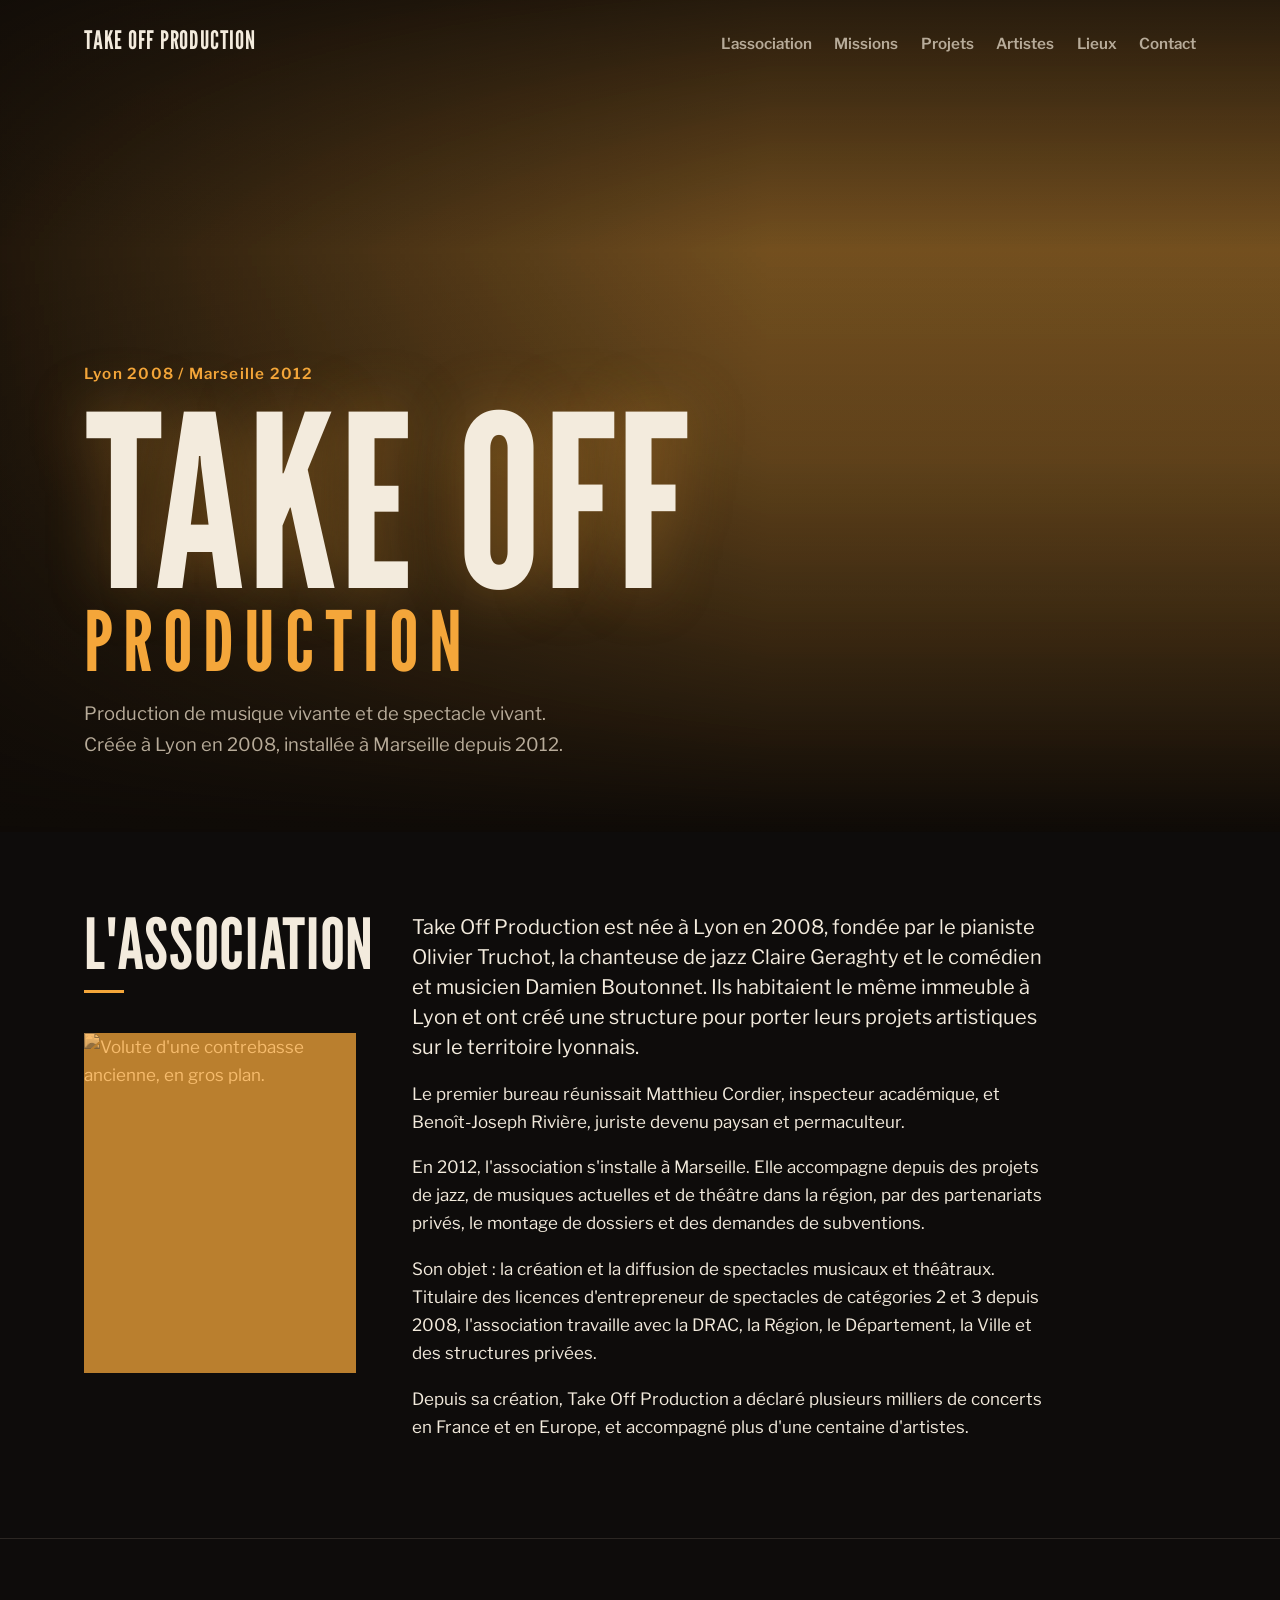
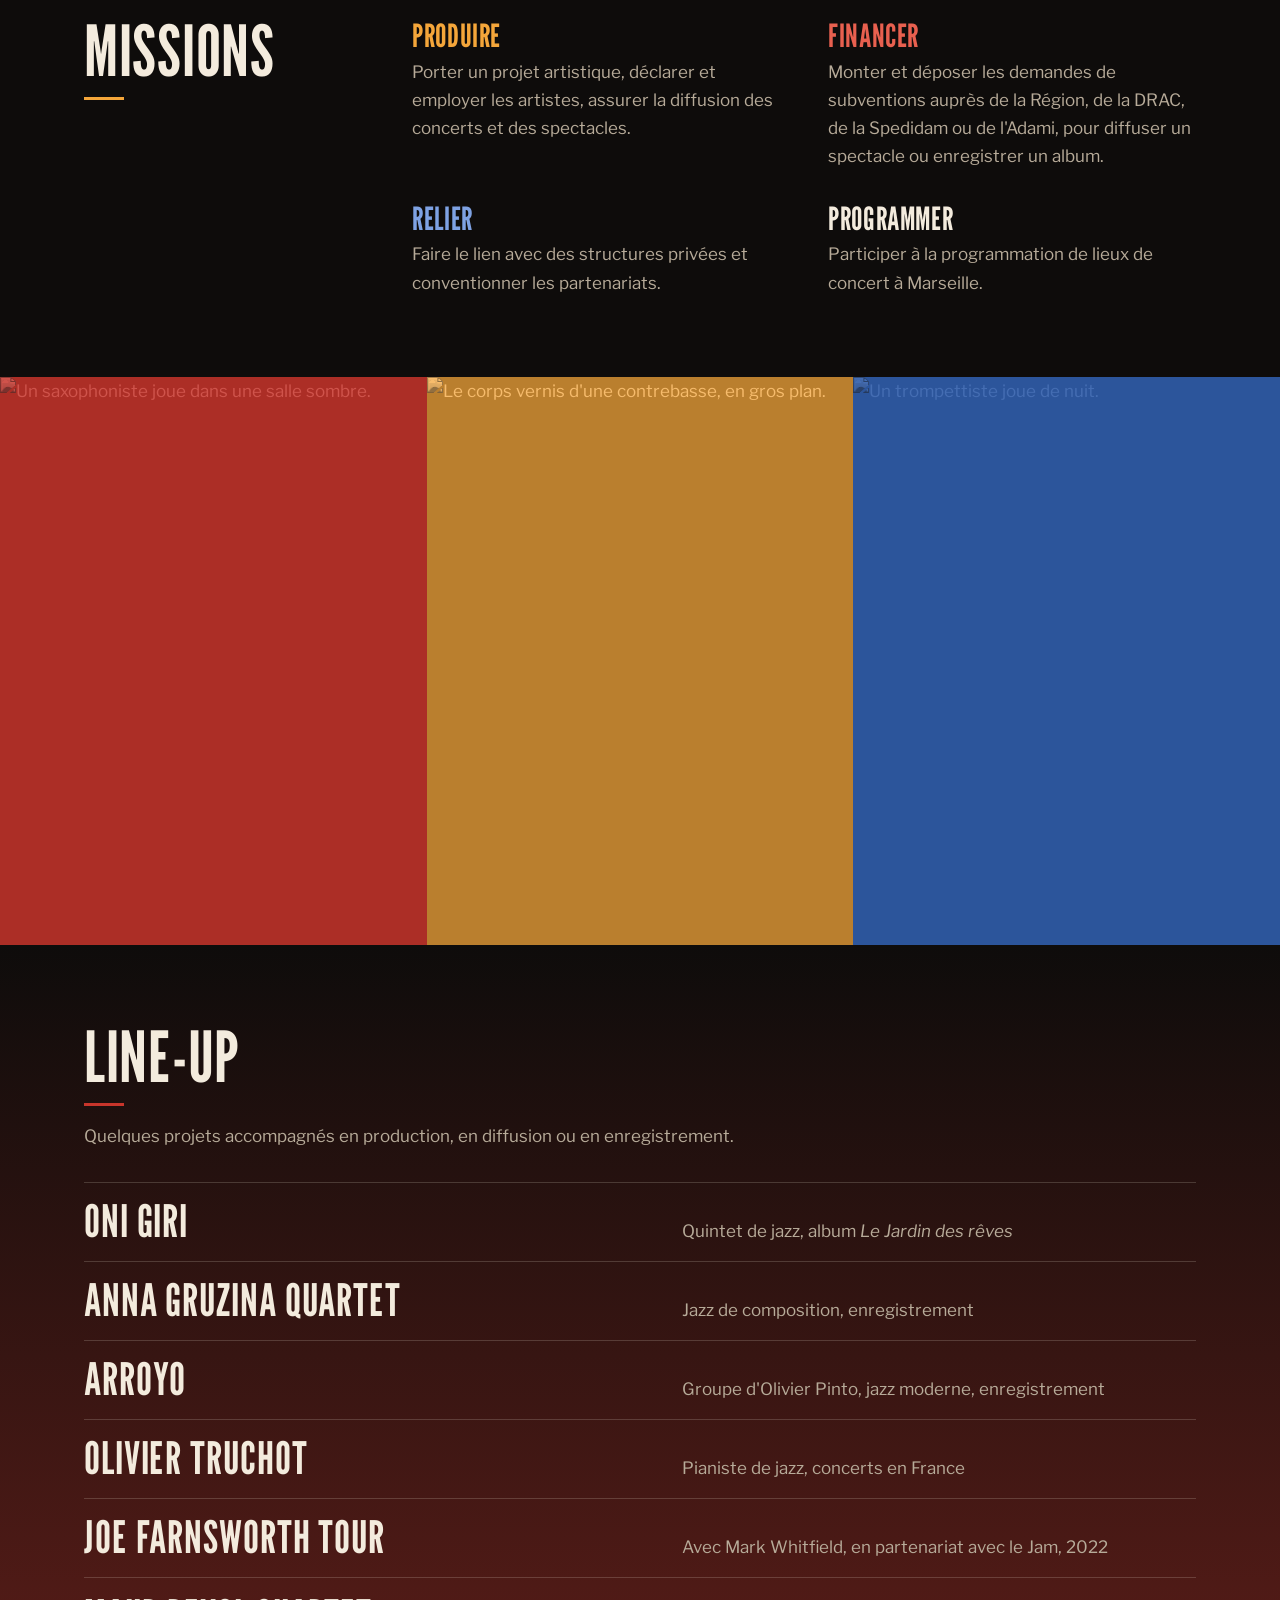
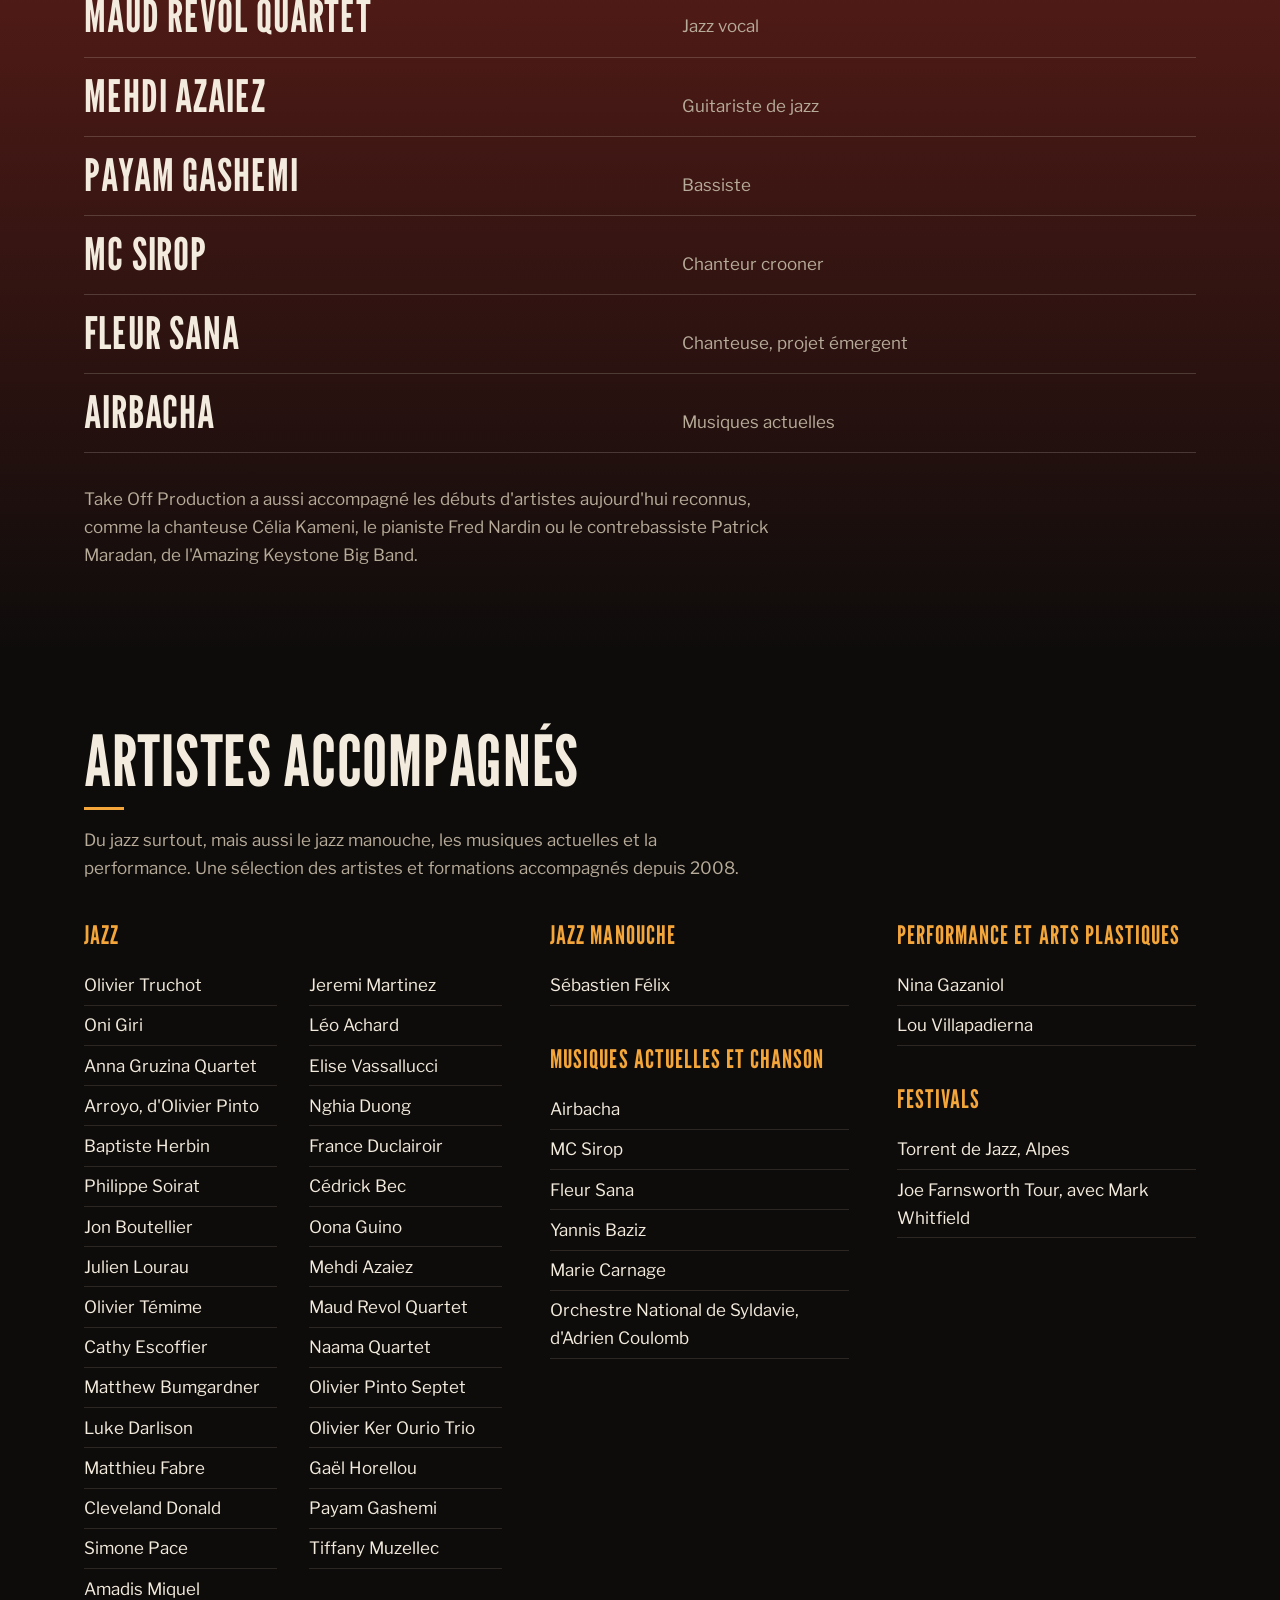
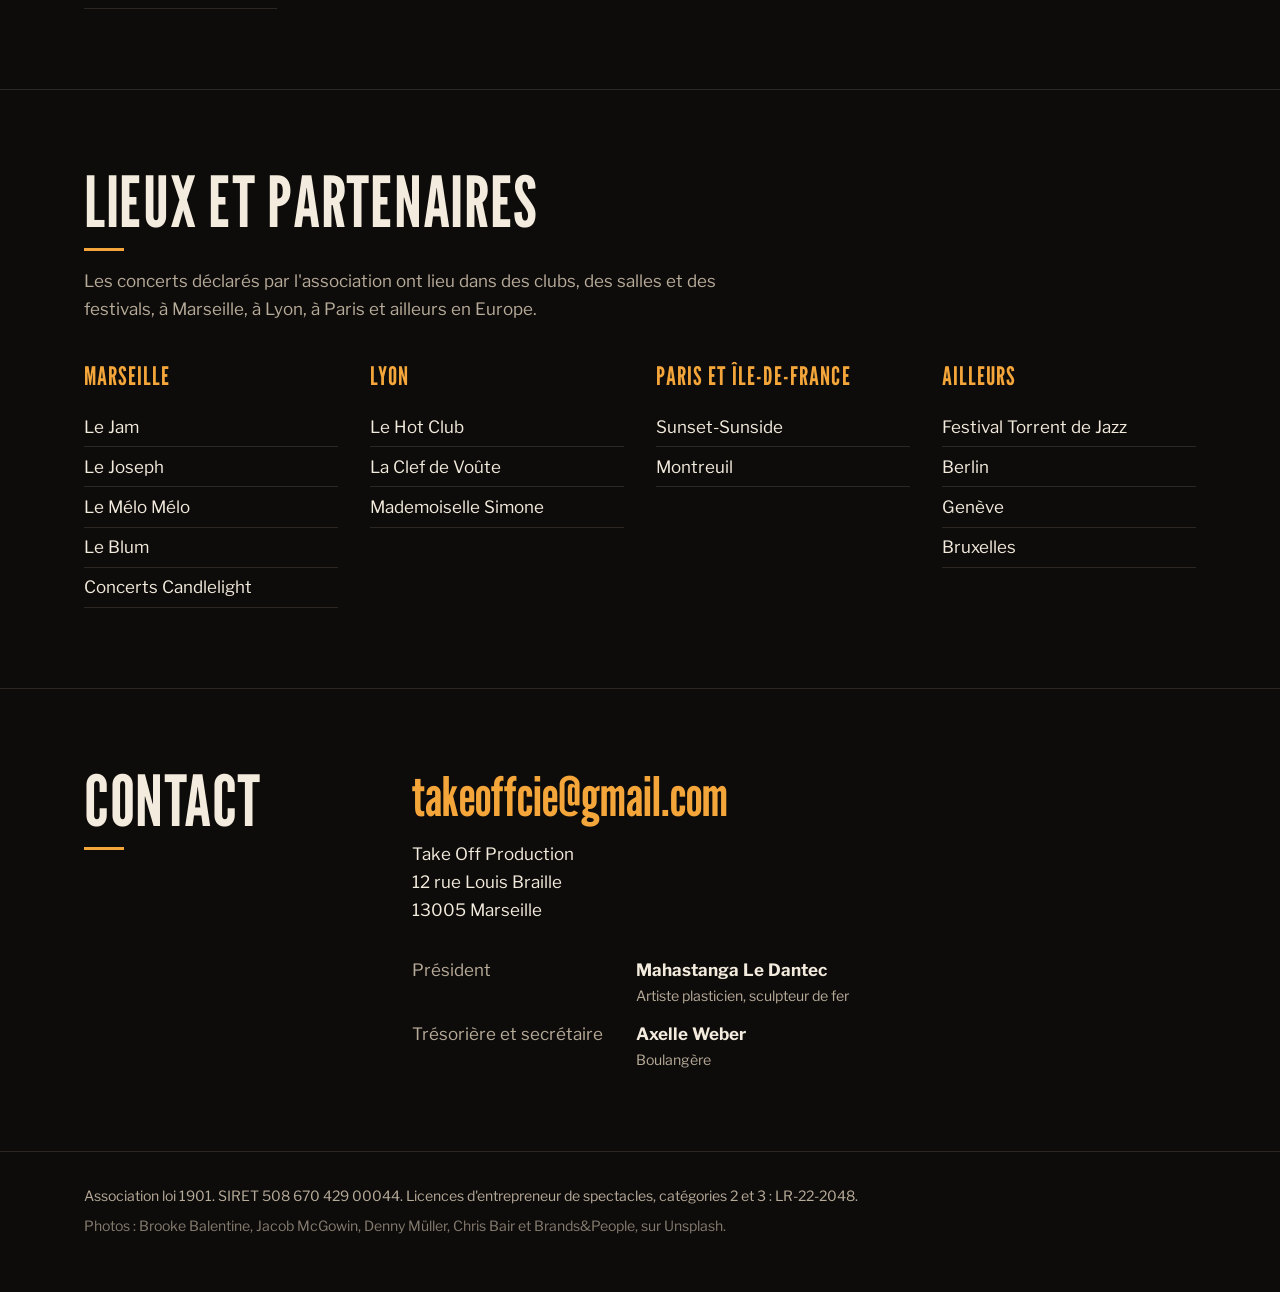
==== lumiere.html @ 148efffb "Proposition lumière de scène (lumiere.html) Co-Authored-By: Claude Opus 5.5 <noreply@anthropic.com> " ====
<!doctype html>
<html lang="fr">
<head>
<meta name="robots" content="noindex">
<meta charset="utf-8">
<meta name="viewport" content="width=device-width, initial-scale=1">
<title>Take Off Production (proposition lumière), production de musique et de spectacle vivant à Marseille</title>
<meta name="description" content="Association de production de musique vivante et de spectacle vivant, créée à Lyon en 2008 et installée à Marseille depuis 2012 : production, demandes de subventions, partenariats, programmation.">
<link rel="preconnect" href="https://fonts.googleapis.com">
<link rel="preconnect" href="https://fonts.gstatic.com" crossorigin>
<link href="https://fonts.googleapis.com/css2?family=League+Gothic&family=Libre+Franklin:ital,wght@0,400;0,600;0,700;1,400&display=swap" rel="stylesheet">
<link rel="stylesheet" href="lumiere.css?v=1">
</head>
<body>

<header class="top">
  <div class="wrap top-inner">
    <a class="mark" href="#">Take Off Production</a>
    <nav aria-label="Menu principal">
      <a href="#association">L'association</a>
      <a href="#missions">Missions</a>
      <a href="#projets">Projets</a>
      <a href="#artistes">Artistes</a>
      <a href="#lieux">Lieux</a>
      <a href="#contact">Contact</a>
    </nav>
  </div>
</header>

<main>

<section class="hero">
  <div class="hero-photo" style="background-image:url('https://images.unsplash.com/photo-1760160741459-6c69336c5230?auto=format&fit=crop&w=2000&q=70')" role="img" aria-label="Un contrebassiste joue sur une scène sombre."></div>
  <div class="beam" aria-hidden="true"></div>
  <div class="wrap hero-inner">
    <p class="kicker">Lyon 2008 / Marseille 2012</p>
    <h1><span>Take Off</span><span>Production</span></h1>
    <p class="hero-lede">Production de musique vivante et de spectacle vivant. Créée à Lyon en 2008, installée à Marseille depuis 2012.</p>
  </div>
</section>

<section id="association" class="block">
  <div class="wrap two-col">
    <h2>L'association</h2>
    <figure class="side-photo"><img src="https://images.unsplash.com/photo-1760160741565-83cef6e7a700?auto=format&fit=crop&w=900&q=70" alt="Volute d'une contrebasse ancienne, en gros plan." loading="lazy"></figure>
    <div class="prose">
      <p>Take Off Production est née à Lyon en 2008, fondée par le pianiste Olivier Truchot, la chanteuse de jazz Claire Geraghty et le comédien et musicien Damien Boutonnet. Ils habitaient le même immeuble à Lyon et ont créé une structure pour porter leurs projets artistiques sur le territoire lyonnais.</p>
      <p>Le premier bureau réunissait Matthieu Cordier, inspecteur académique, et Benoît-Joseph Rivière, juriste devenu paysan et permaculteur.</p>
      <p>En 2012, l'association s'installe à Marseille. Elle accompagne depuis des projets de jazz, de musiques actuelles et de théâtre dans la région, par des partenariats privés, le montage de dossiers et des demandes de subventions.</p>
      <p>Son objet : la création et la diffusion de spectacles musicaux et théâtraux. Titulaire des licences d'entrepreneur de spectacles de catégories 2 et 3 depuis 2008, l'association travaille avec la DRAC, la Région, le Département, la Ville et des structures privées.</p>
      <p>Depuis sa création, Take Off Production a déclaré plusieurs milliers de concerts en France et en Europe, et accompagné plus d'une centaine d'artistes.</p>
    </div>
  </div>
</section>

<section id="missions" class="block">
  <div class="wrap two-col">
    <h2>Missions</h2>
    <ul class="missions">
      <li>
        <h3>Produire</h3>
        <p>Porter un projet artistique, déclarer et employer les artistes, assurer la diffusion des concerts et des spectacles.</p>
      </li>
      <li>
        <h3>Financer</h3>
        <p>Monter et déposer les demandes de subventions auprès de la Région, de la DRAC, de la Spedidam ou de l'Adami, pour diffuser un spectacle ou enregistrer un album.</p>
      </li>
      <li>
        <h3>Relier</h3>
        <p>Faire le lien avec des structures privées et conventionner les partenariats.</p>
      </li>
      <li>
        <h3>Programmer</h3>
        <p>Participer à la programmation de lieux de concert à Marseille.</p>
      </li>
    </ul>
  </div>
</section>

<section class="strip" aria-label="Ambiances de concert">
  <figure class="t-red"><img src="https://images.unsplash.com/photo-1725830071503-d705ef4a0975?auto=format&fit=crop&w=900&q=70" alt="Un saxophoniste joue dans une salle sombre." loading="lazy"></figure>
  <figure class="t-amber"><img src="https://images.unsplash.com/photo-1776611705629-22ca6499222e?auto=format&fit=crop&w=900&q=70" alt="Le corps vernis d'une contrebasse, en gros plan." loading="lazy"></figure>
  <figure class="t-blue"><img src="https://images.unsplash.com/photo-1511192336575-5a79af67a629?auto=format&fit=crop&w=900&q=70" alt="Un trompettiste joue de nuit." loading="lazy"></figure>
</section>

<section id="projets" class="block board-block" style="--bg:url('https://images.unsplash.com/photo-1618861297248-3438b3d9aae9?auto=format&fit=crop&w=2000&q=70')">
  <div class="wrap">
    <h2>Line-up</h2>
    <p class="section-intro">Quelques projets accompagnés en production, en diffusion ou en enregistrement.</p>
    <ol class="lineup">
      <li><strong>Oni Giri</strong><span>Quintet de jazz, album <i>Le Jardin des rêves</i></span></li>
      <li><strong>Anna Gruzina Quartet</strong><span>Jazz de composition, enregistrement</span></li>
      <li><strong>Arroyo</strong><span>Groupe d'Olivier Pinto, jazz moderne, enregistrement</span></li>
      <li><strong>Olivier Truchot</strong><span>Pianiste de jazz, concerts en France</span></li>
      <li><strong>Joe Farnsworth Tour</strong><span>Avec Mark Whitfield, en partenariat avec le Jam, 2022</span></li>
      <li><strong>Maud Revol Quartet</strong><span>Jazz vocal</span></li>
      <li><strong>Mehdi Azaiez</strong><span>Guitariste de jazz</span></li>
      <li><strong>Payam Gashemi</strong><span>Bassiste</span></li>
      <li><strong>MC Sirop</strong><span>Chanteur crooner</span></li>
      <li><strong>Fleur Sana</strong><span>Chanteuse, projet émergent</span></li>
      <li><strong>Airbacha</strong><span>Musiques actuelles</span></li>
    </ol>
    <p class="board-note">Take Off Production a aussi accompagné les débuts d'artistes aujourd'hui reconnus, comme la chanteuse Célia Kameni, le pianiste Fred Nardin ou le contrebassiste Patrick Maradan, de l'Amazing Keystone Big Band.</p>
  </div>
</section>

<section id="artistes" class="block">
  <div class="wrap">
    <h2>Artistes accompagnés</h2>
    <p class="section-intro">Du jazz surtout, mais aussi le jazz manouche, les musiques actuelles et la performance. Une sélection des artistes et formations accompagnés depuis 2008.</p>
    <div class="roster">
      <div>
        <h3>Jazz</h3>
        <ul>
          <li>Olivier Truchot</li>
          <li>Oni Giri</li>
          <li>Anna Gruzina Quartet</li>
          <li>Arroyo, d'Olivier Pinto</li>
          <li>Baptiste Herbin</li>
          <li>Philippe Soirat</li>
          <li>Jon Boutellier</li>
          <li>Julien Lourau</li>
          <li>Olivier Témime</li>
          <li>Cathy Escoffier</li>
          <li>Matthew Bumgardner</li>
          <li>Luke Darlison</li>
          <li>Matthieu Fabre</li>
          <li>Cleveland Donald</li>
          <li>Simone Pace</li>
          <li>Amadis Miquel</li>
          <li>Jeremi Martinez</li>
          <li>Léo Achard</li>
          <li>Elise Vassallucci</li>
          <li>Nghia Duong</li>
          <li>France Duclairoir</li>
          <li>Cédrick Bec</li>
          <li>Oona Guino</li>
          <li>Mehdi Azaiez</li>
          <li>Maud Revol Quartet</li>
          <li>Naama Quartet</li>
          <li>Olivier Pinto Septet</li>
          <li>Olivier Ker Ourio Trio</li>
          <li>Gaël Horellou</li>
          <li>Payam Gashemi</li>
          <li>Tiffany Muzellec</li>
        </ul>
      </div>
      <div>
        <h3>Jazz manouche</h3>
        <ul>
          <li>Sébastien Félix</li>
        </ul>
        <h3>Musiques actuelles et chanson</h3>
        <ul>
          <li>Airbacha</li>
          <li>MC Sirop</li>
          <li>Fleur Sana</li>
          <li>Yannis Baziz</li>
          <li>Marie Carnage</li>
          <li>Orchestre National de Syldavie, d'Adrien Coulomb</li>
        </ul>
      </div>
      <div>
        <h3>Performance et arts plastiques</h3>
        <ul>
          <li>Nina Gazaniol</li>
          <li>Lou Villapadierna</li>
        </ul>
        <h3>Festivals</h3>
        <ul>
          <li>Torrent de Jazz, Alpes</li>
          <li>Joe Farnsworth Tour, avec Mark Whitfield</li>
        </ul>
      </div>
    </div>
  </div>
</section>

<section id="lieux" class="block">
  <div class="wrap">
    <h2>Lieux et partenaires</h2>
    <p class="section-intro">Les concerts déclarés par l'association ont lieu dans des clubs, des salles et des festivals, à Marseille, à Lyon, à Paris et ailleurs en Europe.</p>
    <div class="cities">
      <div>
        <h3>Marseille</h3>
        <ul><li>Le Jam</li><li>Le Joseph</li><li>Le Mélo Mélo</li><li>Le Blum</li><li>Concerts Candlelight</li></ul>
      </div>
      <div>
        <h3>Lyon</h3>
        <ul><li>Le Hot Club</li><li>La Clef de Voûte</li><li>Mademoiselle Simone</li></ul>
      </div>
      <div>
        <h3>Paris et Île-de-France</h3>
        <ul><li>Sunset-Sunside</li><li>Montreuil</li></ul>
      </div>
      <div>
        <h3>Ailleurs</h3>
        <ul><li>Festival Torrent de Jazz</li><li>Berlin</li><li>Genève</li><li>Bruxelles</li></ul>
      </div>
    </div>
  </div>
</section>

<section id="contact" class="block">
  <div class="wrap two-col">
    <h2>Contact</h2>
    <div class="contact">
      <p class="contact-mail"><a href="mailto:takeoffcie@gmail.com">takeoffcie@gmail.com</a></p>
      <p>Take Off Production<br>12 rue Louis Braille<br>13005 Marseille</p>
      <dl class="bureau">
        <div><dt>Président</dt><dd>Mahastanga Le Dantec<small>Artiste plasticien, sculpteur de fer</small></dd></div>
        <div><dt>Trésorière et secrétaire</dt><dd>Axelle Weber<small>Boulangère</small></dd></div>
      </dl>
    </div>
  </div>
</section>

</main>

<footer class="foot">
  <div class="wrap">
    <p>Association loi 1901. SIRET 508 670 429 00044. Licences d'entrepreneur de spectacles, catégories 2 et 3 : LR-22-2048.</p>
    <p class="credits">Photos : Brooke Balentine, Jacob McGowin, Denny Müller, Chris Bair et Brands&amp;People, sur Unsplash.</p>
  </div>
</footer>

</body>
</html>
---- lumiere.css ----
/* Take Off Production : proposition « lumière de scène » */
:root {
  --stage: #0e0c0b;
  --stage-2: #171412;
  --line: #2c2723;
  --warm: #f3ebdd;
  --warm-soft: #b7ab99;
  --amber: #f4a63a;
  --gel-red: #c8352b;
  --gel-blue: #2f5dab;
  --display: "League Gothic", "Arial Narrow", sans-serif;
}
* { box-sizing: border-box; }
html { -webkit-text-size-adjust: 100%; scroll-behavior: smooth; }
@media (prefers-reduced-motion: reduce) { html { scroll-behavior: auto; } }
body {
  margin: 0;
  background: var(--stage);
  color: var(--warm);
  font-family: "Libre Franklin", system-ui, sans-serif;
  font-size: 1.0625rem;
  line-height: 1.65;
}
a { color: inherit; text-underline-offset: 0.2em; text-decoration-color: var(--amber); }
a:focus-visible { outline: 2px solid var(--amber); outline-offset: 3px; }
.wrap { max-width: 72rem; margin: 0 auto; padding: 0 1.25rem; }

/* En-tête */
.top { position: absolute; top: 0; left: 0; right: 0; z-index: 5; }
.top-inner { display: flex; flex-wrap: wrap; align-items: baseline; justify-content: space-between; gap: 0.5rem 1.5rem; padding-top: 1.2rem; padding-bottom: 1rem; }
.mark { font-family: var(--display); font-size: 1.6rem; letter-spacing: 0.03em; text-transform: uppercase; text-decoration: none; }
.top nav { display: flex; flex-wrap: wrap; gap: 0.25rem 1.4rem; }
.top nav a { text-decoration: none; font-weight: 600; font-size: 0.95rem; color: var(--warm-soft); }
.top nav a:hover { color: var(--amber); }

/* Ouverture : le plateau, un projecteur */
.hero { position: relative; min-height: min(100vh, 52rem); display: flex; align-items: flex-end; overflow: hidden; isolation: isolate; }
.hero-photo {
  position: absolute; inset: 0; z-index: -2;
  background-size: cover; background-position: 60% 30%;
  filter: grayscale(1) contrast(1.25) brightness(0.7);
}
.hero::before { /* teinte tungstène sur la photo */
  content: ""; position: absolute; inset: 0; z-index: -1;
  background:
    linear-gradient(180deg, rgba(14,12,11,0.75) 0%, rgba(14,12,11,0) 30%, rgba(14,12,11,0.2) 55%, var(--stage) 100%),
    linear-gradient(90deg, rgba(14,12,11,0.85) 0%, rgba(14,12,11,0.2) 60%);
}
.hero::after { content: ""; position: absolute; inset: 0; z-index: -1; background: var(--amber); mix-blend-mode: multiply; opacity: 0.55; }
.beam {
  position: absolute; z-index: 0; top: -10%; left: 50%; width: 90vw; height: 130%; margin-left: -45vw;
  background: conic-gradient(from 180deg at 50% 0%, transparent 0deg 166deg, rgba(255,214,150,0.22) 174deg, rgba(255,226,180,0.32) 180deg, rgba(255,214,150,0.22) 186deg, transparent 194deg 360deg);
  mix-blend-mode: screen; filter: blur(6px); transform-origin: 50% 0%;
  pointer-events: none;
}
@media (prefers-reduced-motion: no-preference) { .beam { animation: sweep 9s ease-in-out infinite alternate; } }
@keyframes sweep { from { transform: rotate(14deg); } to { transform: rotate(-10deg); } }
.hero-inner { position: relative; z-index: 1; width: 100%; padding-top: 8rem; padding-bottom: 4.5rem; }
.kicker { margin: 0 0 1rem; font-weight: 600; font-size: 0.95rem; letter-spacing: 0.08em; color: var(--amber); }
.hero h1 { margin: 0; font-family: var(--display); font-weight: 400; text-transform: uppercase; line-height: 0.82; }
.hero h1 span { display: block; }
.hero h1 span:first-child { font-size: clamp(5rem, 21vw, 15rem); letter-spacing: 0.005em; text-shadow: 0 0 60px rgba(244,166,58,0.35); }
.hero h1 span + span { font-size: clamp(2rem, 7.5vw, 5.2rem); color: var(--amber); letter-spacing: 0.12em; margin-top: 0.1em; }
.hero-lede { max-width: 30rem; margin: 1.5rem 0 0; font-size: 1.15rem; color: var(--warm-soft); }

/* Blocs */
.block { padding: 5rem 0; }
.block + .block { border-top: 1px solid var(--line); }
.two-col { display: grid; gap: 1.5rem 3.5rem; }
@media (min-width: 54rem) { .two-col { grid-template-columns: 17rem minmax(0, 1fr); } }
h2 {
  margin: 0 0 1rem;
  font-family: var(--display); font-weight: 400; text-transform: uppercase;
  font-size: clamp(2.8rem, 7vw, 4.4rem); line-height: 0.9; letter-spacing: 0.01em;
}
h2::after { content: ""; display: block; width: 2.5rem; height: 3px; margin-top: 0.9rem; background: var(--amber); }
.prose { max-width: 40rem; }
.prose p { margin: 0 0 1.1rem; }
.prose p:first-child { font-size: 1.25rem; line-height: 1.5; }

#association .two-col { grid-template-areas: "title" "photo" "text"; }
#association h2 { grid-area: title; }
#association .prose { grid-area: text; }
.side-photo { grid-area: photo; margin: 0; position: relative; isolation: isolate; aspect-ratio: 4 / 5; max-width: 17rem; overflow: hidden; }
@media (min-width: 54rem) {
  #association .two-col { grid-template-areas: "title text" "photo text"; grid-template-rows: auto 1fr; }
}
.side-photo img, .strip img { width: 100%; height: 100%; object-fit: cover; display: block; filter: grayscale(1) contrast(1.2); }
.side-photo::after, .strip figure::after { content: ""; position: absolute; inset: 0; mix-blend-mode: multiply; background: var(--amber); opacity: 0.75; }

/* Missions */
.missions { list-style: none; margin: 0; padding: 0; display: grid; gap: 2rem 3rem; }
@media (min-width: 40rem) { .missions { grid-template-columns: 1fr 1fr; } }
.missions h3 { margin: 0 0 0.4rem; font-family: var(--display); font-weight: 400; text-transform: uppercase; font-size: 2rem; line-height: 1; letter-spacing: 0.02em; }
.missions li:nth-child(1) h3 { color: var(--amber); }
.missions li:nth-child(2) h3 { color: #e8604f; }
.missions li:nth-child(3) h3 { color: #7ea2e3; }
.missions li:nth-child(4) h3 { color: var(--warm); }
.missions p { margin: 0; color: var(--warm-soft); }

/* Bandeau de photos teintées, comme des gélatines de projecteur */
.strip { display: grid; grid-template-columns: repeat(3, 1fr); gap: 0; }
.strip figure { position: relative; margin: 0; aspect-ratio: 3 / 4; overflow: hidden; isolation: isolate; }
.strip .t-red::after { background: var(--gel-red); opacity: 0.85; }
.strip .t-blue::after { background: var(--gel-blue); opacity: 0.9; }
@media (max-width: 40rem) { .strip { grid-template-columns: 1fr 1fr; } .strip figure:last-child { display: none; } }

/* Line-up : l'affiche lumineuse */
.board-block { position: relative; isolation: isolate; overflow: hidden; }
.board-block::before {
  content: ""; position: absolute; inset: 0; z-index: -2;
  background: var(--bg) center / cover no-repeat;
  filter: grayscale(1) brightness(0.35) contrast(1.2);
}
.board-block::after { content: ""; position: absolute; inset: 0; z-index: -1; background: linear-gradient(180deg, var(--stage) 0%, rgba(200,53,43,0.35) 50%, var(--stage) 100%); mix-blend-mode: normal; }
.block.board-block, .board-block + .block { border-top: 0; }
.board-block h2::after { background: var(--gel-red); }
.board-block .section-intro { color: var(--warm-soft); }
.lineup { list-style: none; margin: 0; padding: 0; counter-reset: n; border-top: 1px solid rgba(243,235,221,0.18); }
.lineup li {
  display: grid; grid-template-columns: minmax(0, 1fr); gap: 0.1rem 2rem; align-items: baseline;
  padding: 1rem 0; border-bottom: 1px solid rgba(243,235,221,0.18);
  transition: color 0.2s, background 0.2s;
}
@media (min-width: 46rem) { .lineup li { grid-template-columns: minmax(0, 1.1fr) minmax(0, 1fr); } }
.lineup strong { font-family: var(--display); font-weight: 400; text-transform: uppercase; font-size: clamp(1.9rem, 4.5vw, 2.8rem); line-height: 1; letter-spacing: 0.02em; }
.lineup span { color: var(--warm-soft); }
.lineup li:hover strong { color: var(--amber); text-shadow: 0 0 24px rgba(244,166,58,0.6); }
.board-note { max-width: 44rem; margin: 2rem 0 0; color: var(--warm-soft); }

/* Artistes et lieux */
.section-intro { max-width: 42rem; margin: 0 0 2rem; color: var(--warm-soft); }
.roster { display: grid; gap: 2rem 3rem; }
@media (min-width: 54rem) { .roster { grid-template-columns: 1.4fr 1fr 1fr; } }
.roster h3, .cities h3 { margin: 0 0 0.6rem; font-family: var(--display); font-weight: 400; text-transform: uppercase; font-size: 1.6rem; letter-spacing: 0.04em; color: var(--amber); }
.roster ul + h3 { margin-top: 2rem; }
.roster ul, .cities ul { list-style: none; margin: 0; padding: 0; }
.roster li, .cities li { padding: 0.35rem 0; border-bottom: 1px solid var(--line); }
@media (min-width: 54rem) { .roster > div:first-child ul { column-count: 2; column-gap: 2rem; } .roster > div:first-child li { break-inside: avoid; } }
.cities { display: grid; gap: 2rem; }
@media (min-width: 40rem) and (max-width: 59.99rem) { .cities { grid-template-columns: repeat(2, 1fr); } }
@media (min-width: 60rem) { .cities { grid-template-columns: repeat(4, 1fr); } }

/* Contact */
.contact p { margin: 0 0 1rem; }
.contact-mail { font-family: var(--display); font-size: clamp(2rem, 6vw, 3.4rem); line-height: 1; overflow-wrap: anywhere; }
.contact-mail a { text-decoration: none; color: var(--amber); }
.contact-mail a:hover { text-shadow: 0 0 24px rgba(244,166,58,0.6); }
.bureau { margin: 2rem 0 0; display: grid; gap: 0.8rem; }
.bureau div { display: grid; grid-template-columns: 13rem 1fr; gap: 1rem; }
@media (max-width: 30rem) { .bureau div { grid-template-columns: 1fr; gap: 0; } }
.bureau dt { color: var(--warm-soft); }
.bureau dd { margin: 0; font-weight: 700; }
.bureau dd small { display: block; font-weight: 400; color: var(--warm-soft); }

.foot { border-top: 1px solid var(--line); padding: 2rem 0 3rem; font-size: 0.88rem; color: var(--warm-soft); }
.foot p { margin: 0 0 0.4rem; }
.credits { opacity: 0.7; }
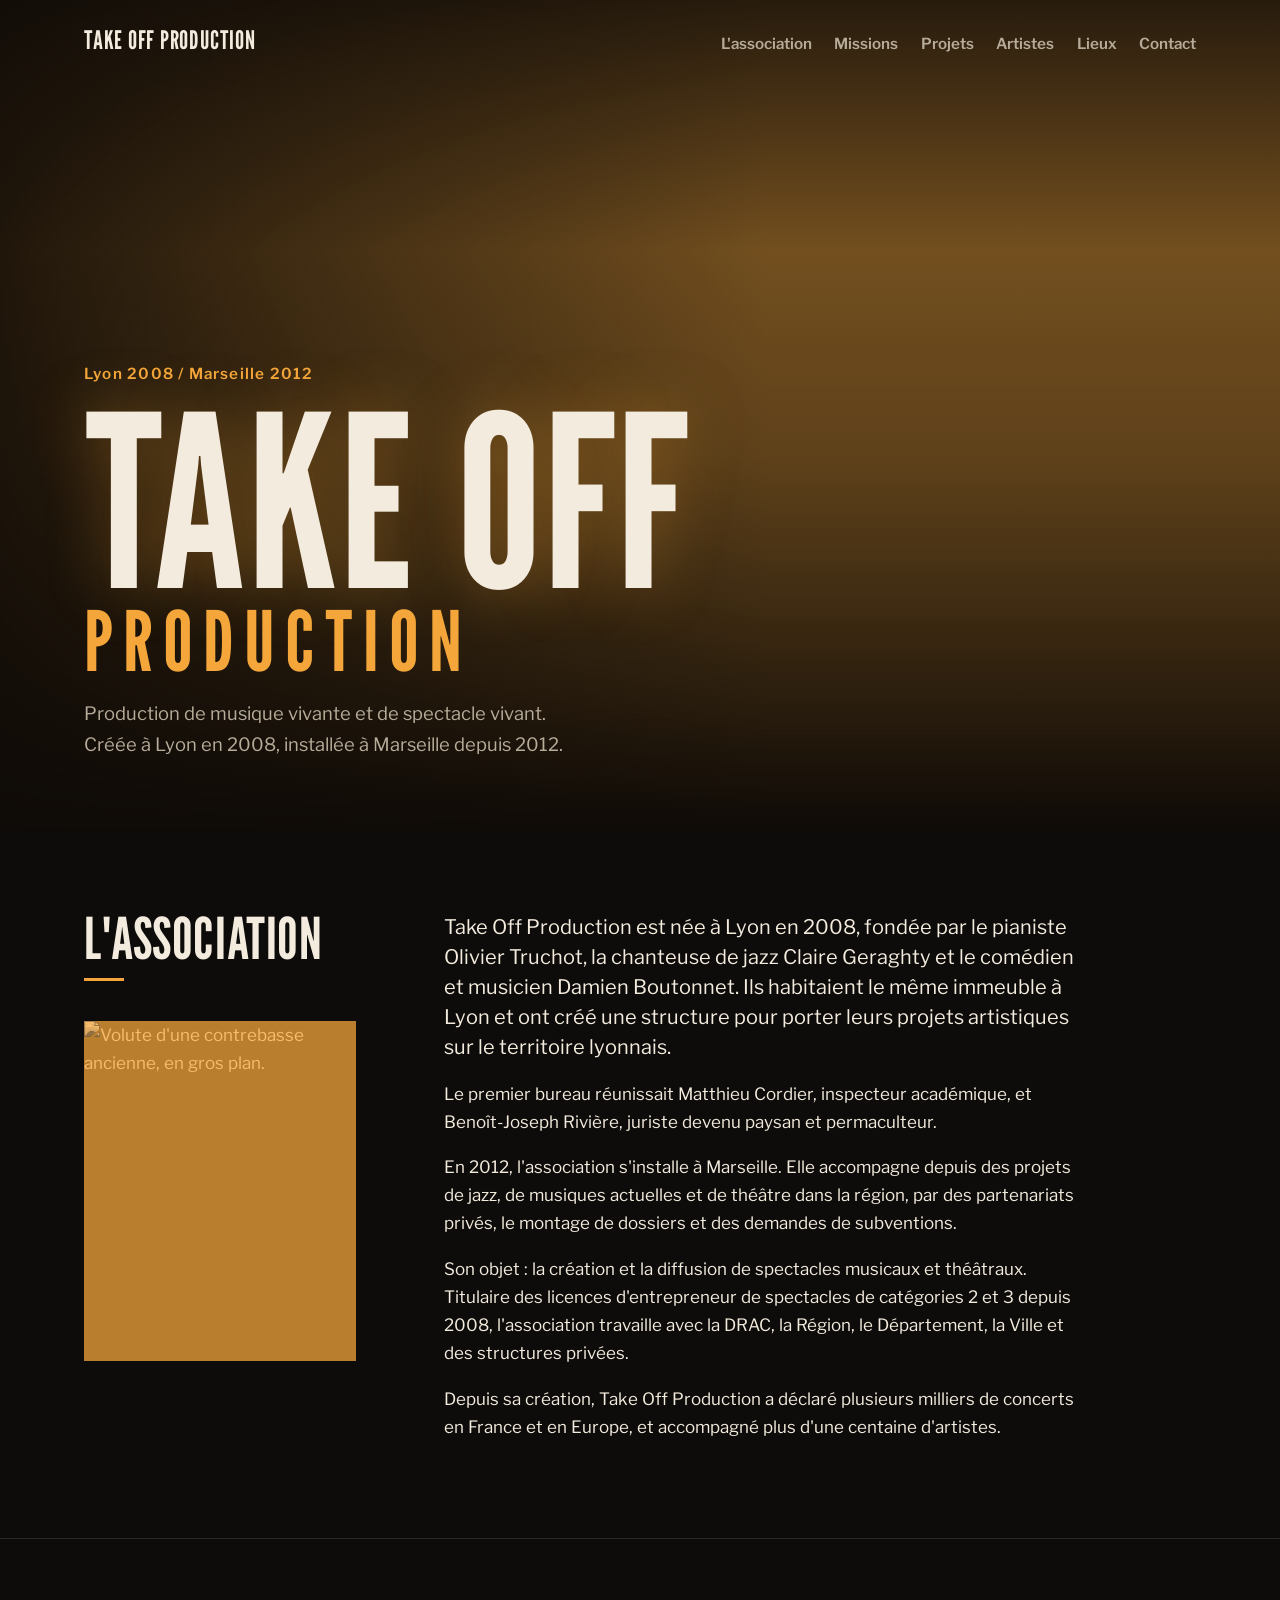
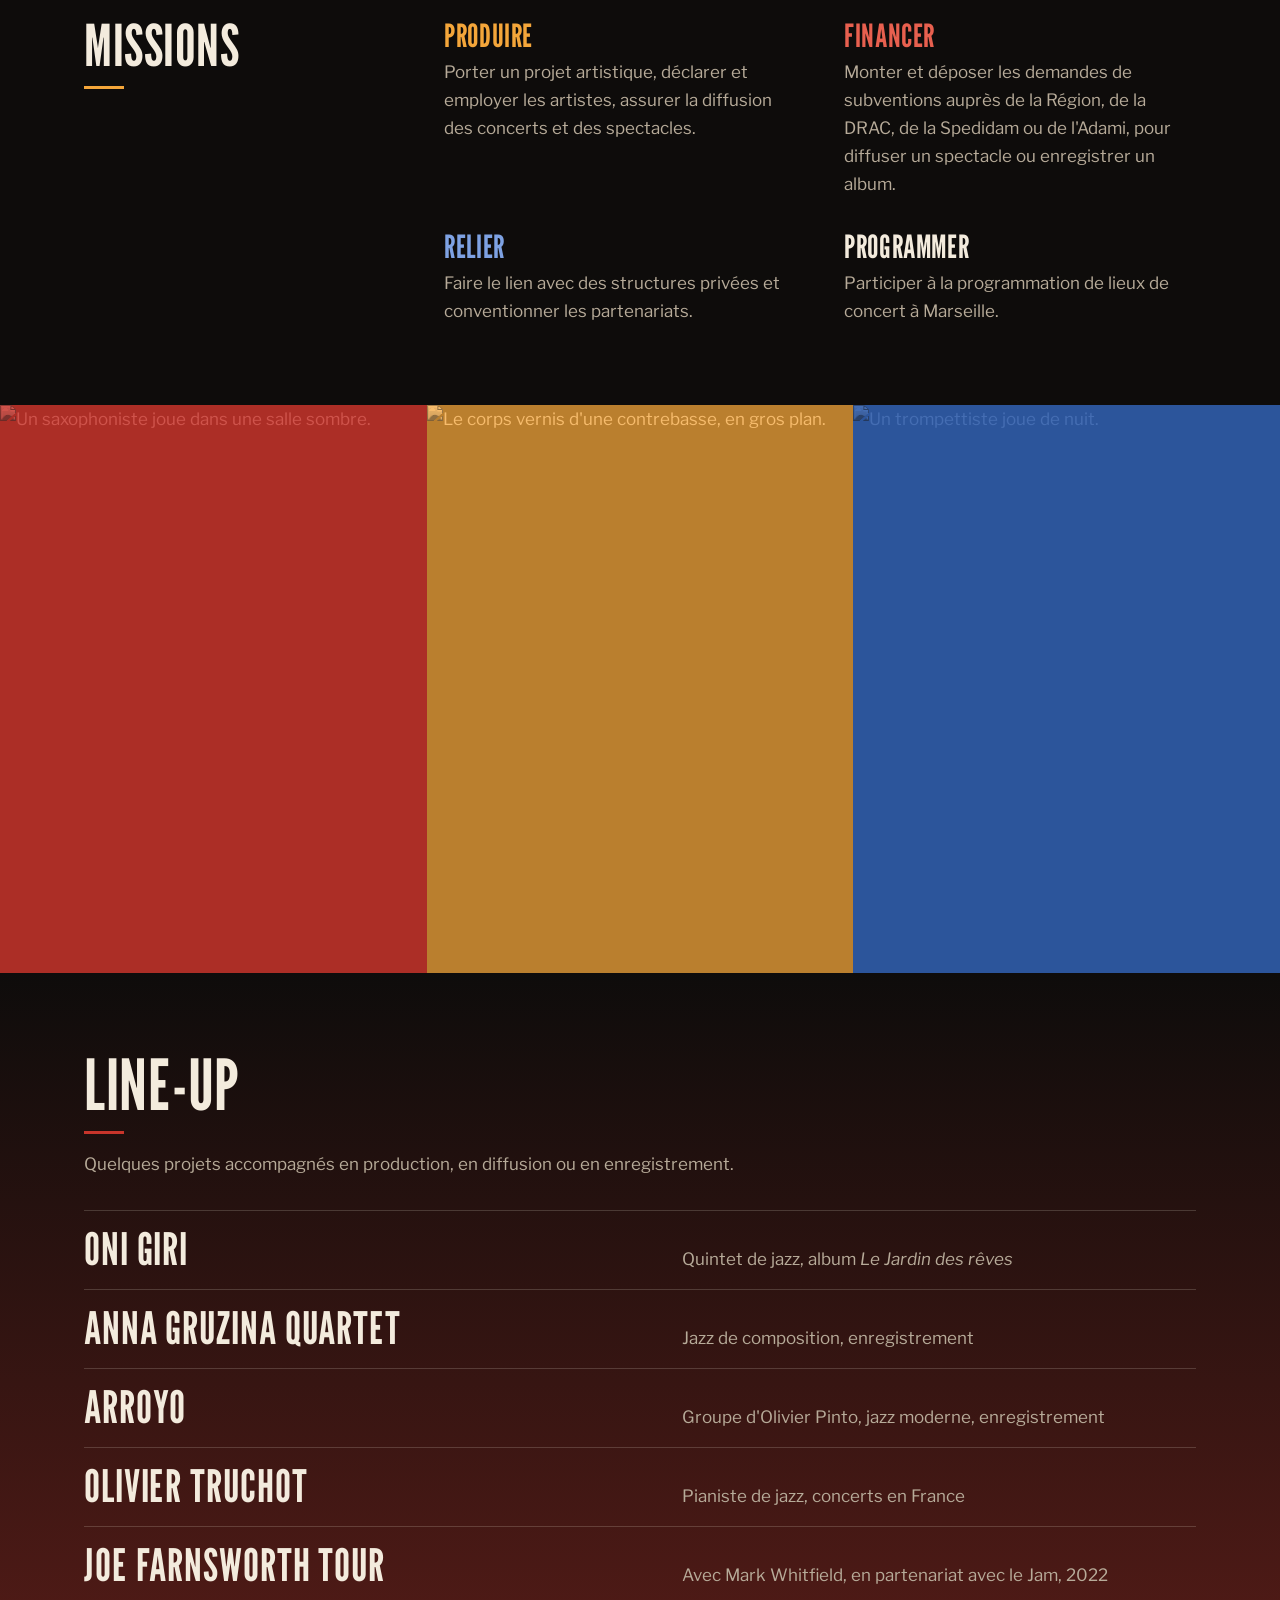
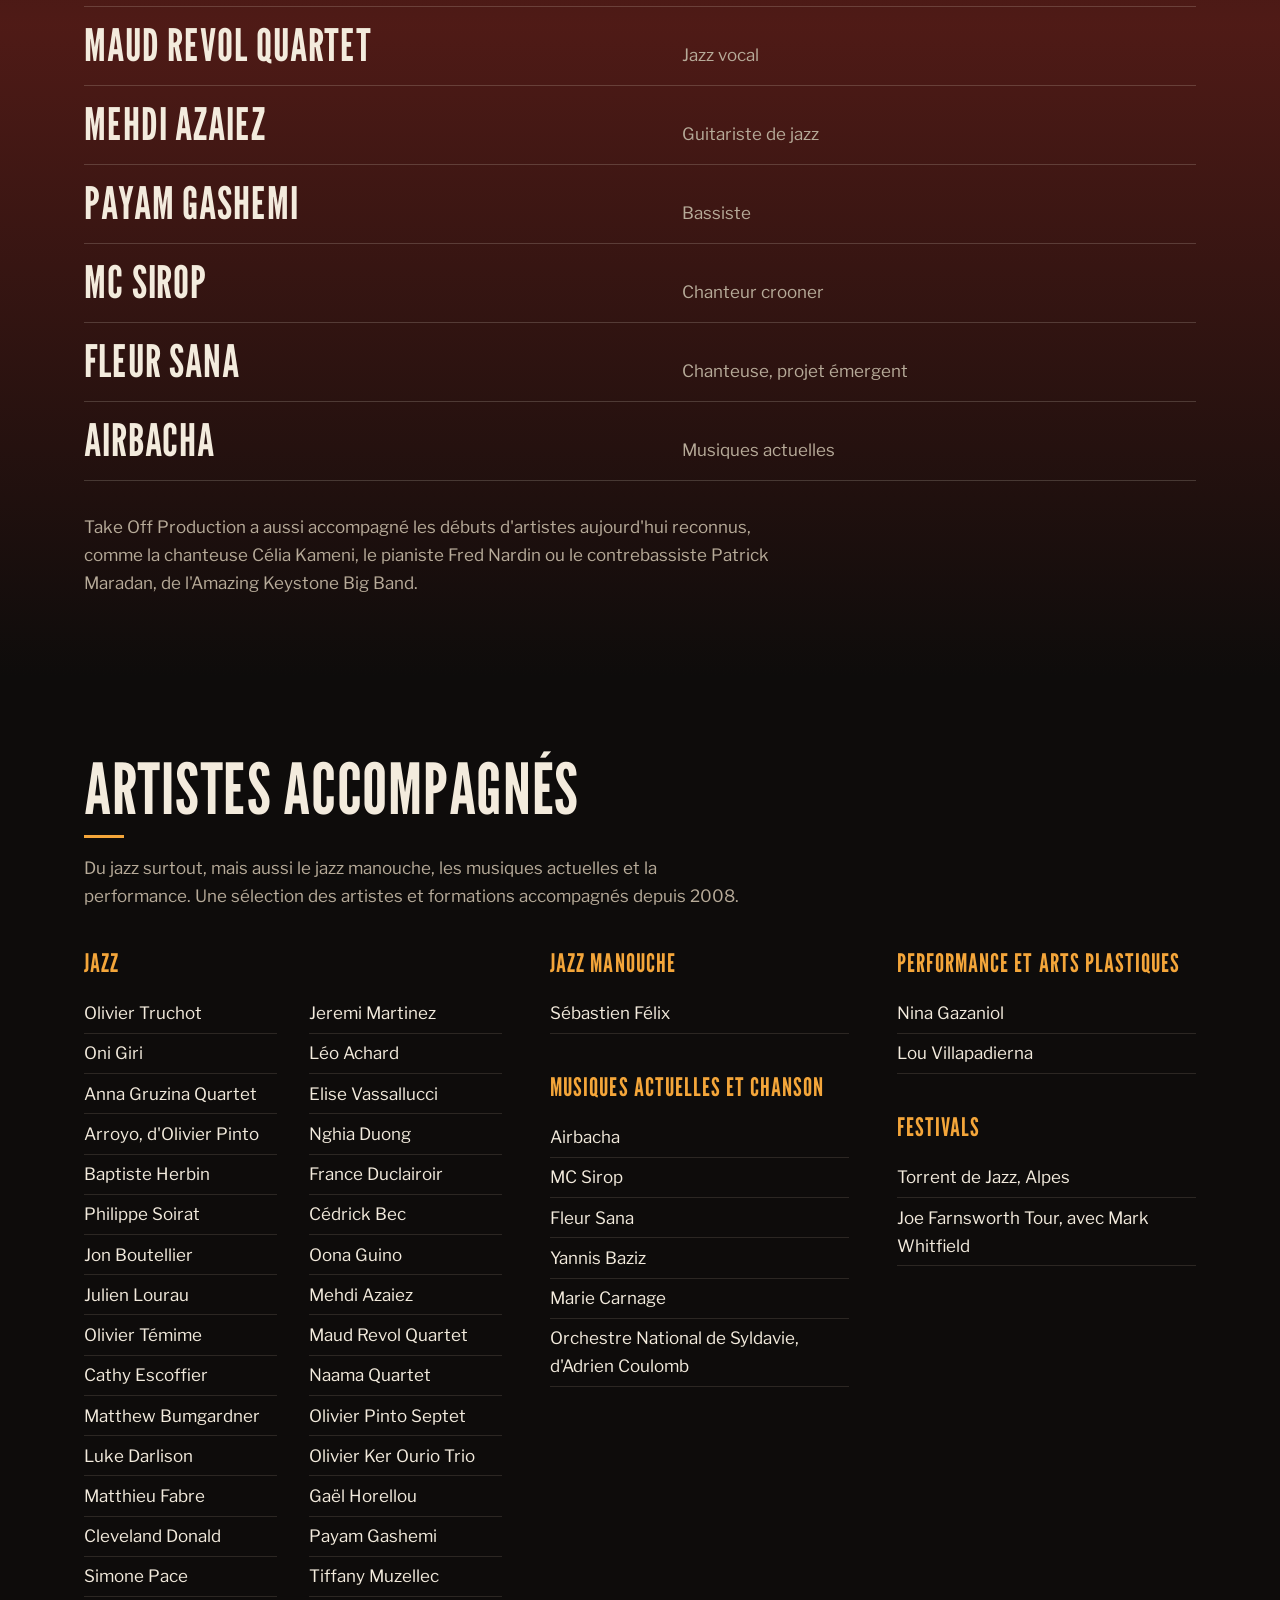
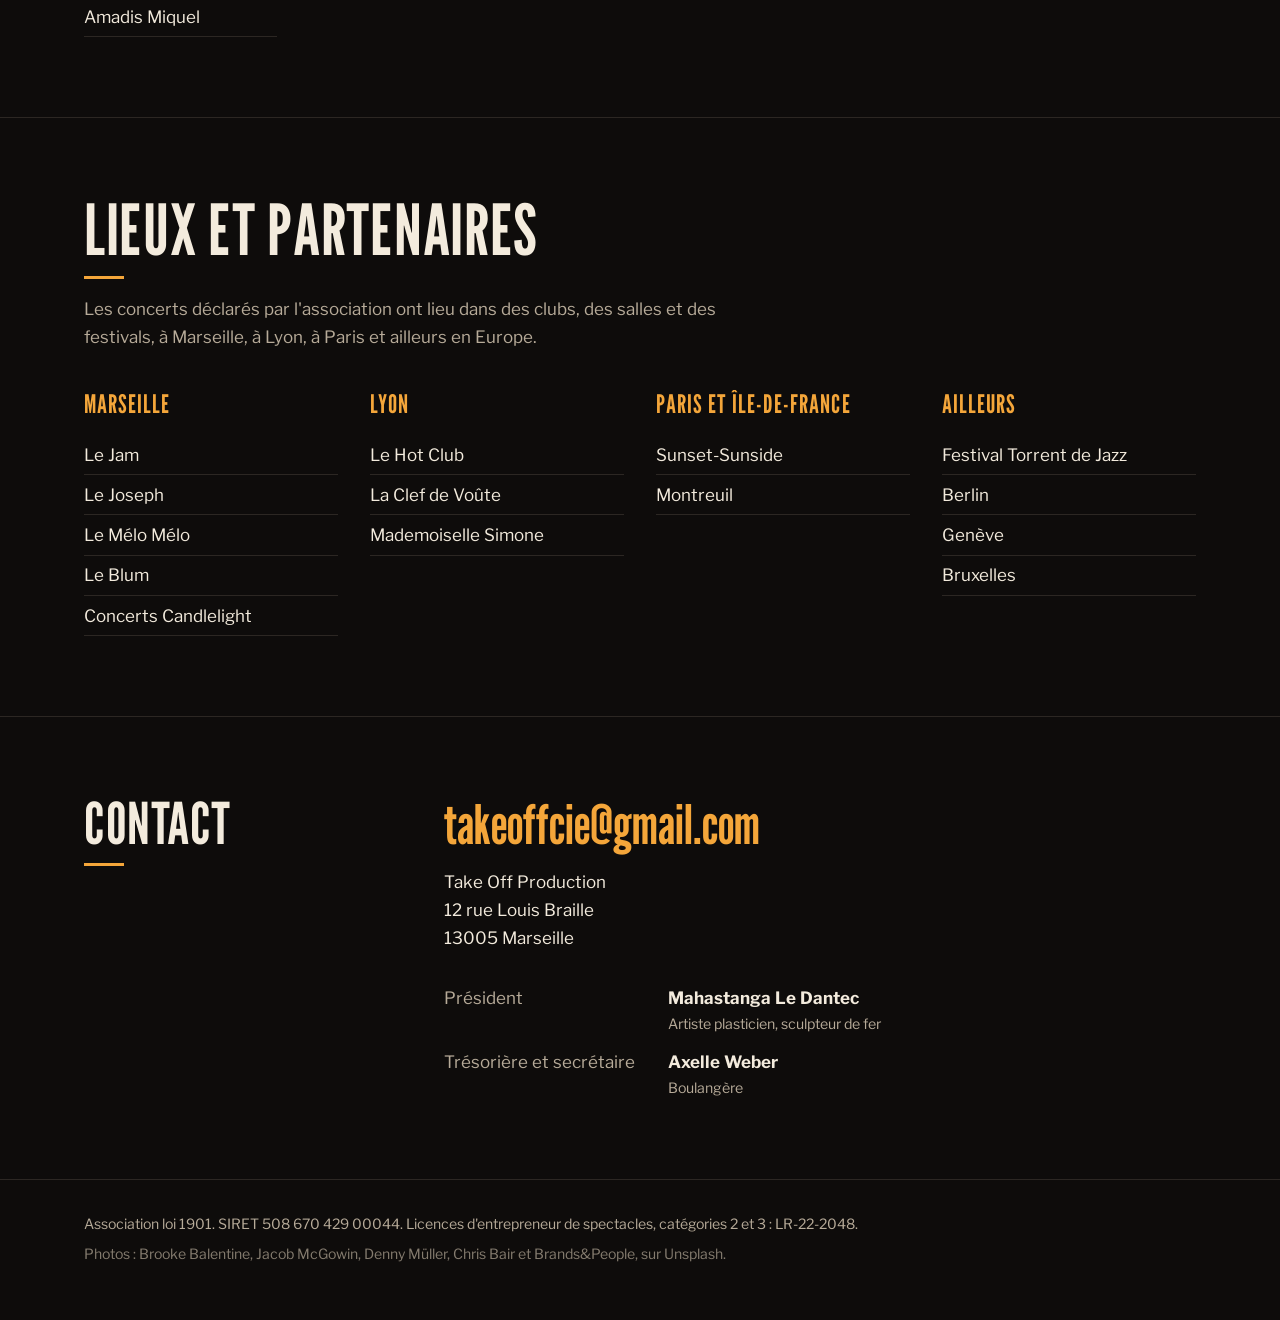
==== commit 0e9434f1: "Lumière : titres de section plus compacts Co-Authored-By: Claude Opus 5.5 <noreply@anthropic.com> Cl" ====
--- a/lumiere.html
+++ b/lumiere.html
@@ -9,7 +9,7 @@
 <link rel="preconnect" href="https://fonts.googleapis.com">
 <link rel="preconnect" href="https://fonts.gstatic.com" crossorigin>
 <link href="https://fonts.googleapis.com/css2?family=League+Gothic&family=Libre+Franklin:ital,wght@0,400;0,600;0,700;1,400&display=swap" rel="stylesheet">
-<link rel="stylesheet" href="lumiere.css?v=1">
+<link rel="stylesheet" href="lumiere.css?v=2">
 </head>
 <body>
 
--- a/lumiere.css
+++ b/lumiere.css
@@ -156,3 +156,4 @@
 .foot { border-top: 1px solid var(--line); padding: 2rem 0 3rem; font-size: 0.88rem; color: var(--warm-soft); }
 .foot p { margin: 0 0 0.4rem; }
 .credits { opacity: 0.7; }
+@media (min-width: 54rem) { .two-col { grid-template-columns: 19rem minmax(0, 1fr); } .two-col > h2 { font-size: clamp(2.6rem, 4.6vw, 3.6rem); overflow-wrap: anywhere; } }
